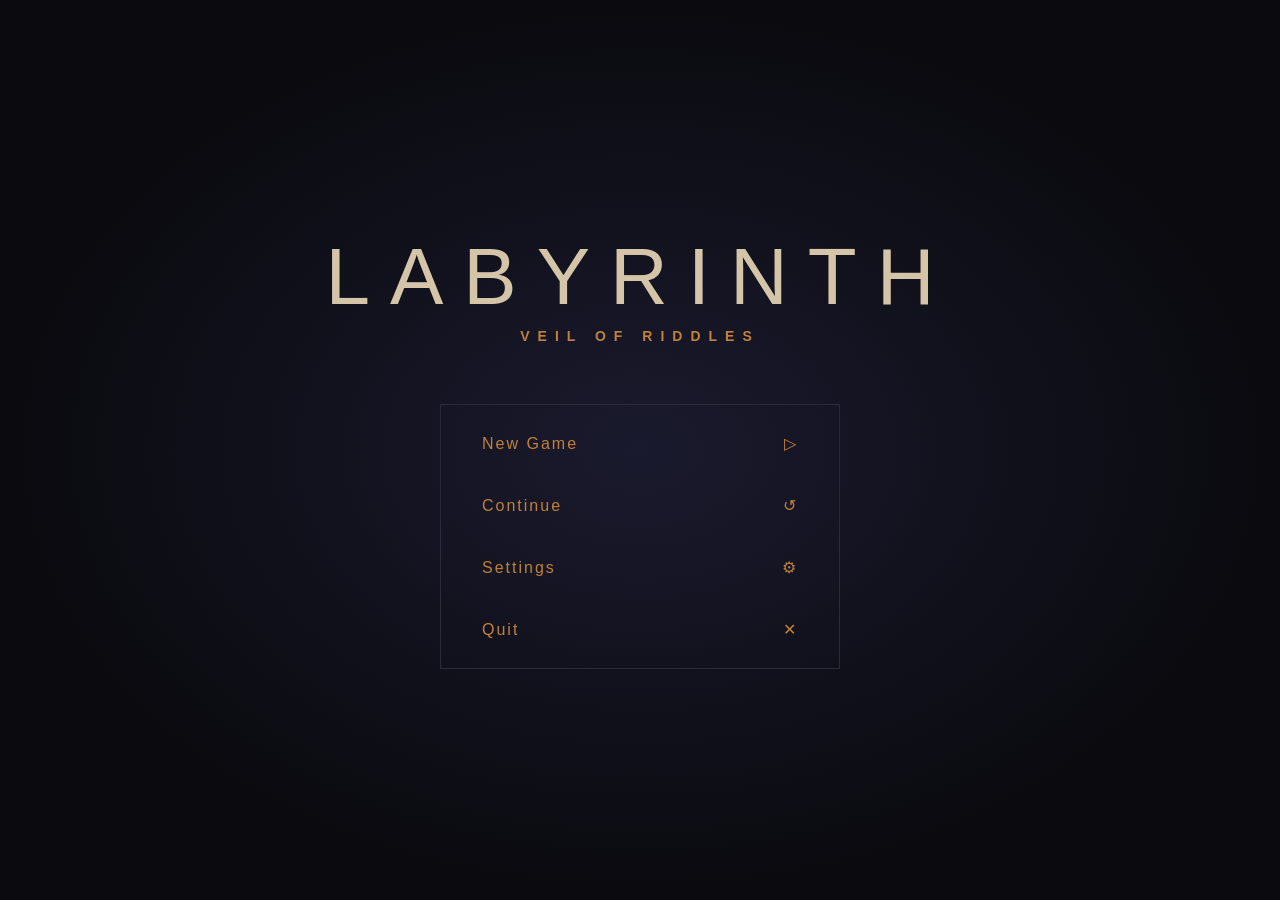
==== Game/index.html @ 77d6633f "Zmiana lokalizacji grafik" ====
<!DOCTYPE html>
<html lang="pl">
<head>
    <meta charset="UTF-8">
    <meta name="viewport" content="width=device-width, initial-scale=1.0">
    <title>Veil of Riddles</title>
    <link rel="stylesheet" href="style.css">
</head>
<body>
    <!-- ekran startowy -->
    <div id="start-screen">
        <h1>LABYRINTH</h1>
        <h2>VEIL OF RIDDLES</h2>
        <div class="menu">
            <div class="menu-item" id="btn-new">New Game <span>▷</span></div>
            <div class="menu-item" id="btn-continue">Continue <span>↺</span></div>
            <div class="menu-item" id="btn-settings">Settings <span>⚙</span></div>
            <div class="menu-item" id="btn-quit">Quit <span>✕</span></div>
        </div>
    </div>
    <!-- pulapka 1 -->
    <div id="riddle-overlay">
    <div id="riddle-box">
        <p id="riddle-question">Wybierz właściwy kolor:</p>
        <div id="riddle-buttons">
            <button class="riddle-btn" style="background:#e74c3c;" data-color="czerwony"></button>
            <button class="riddle-btn" style="background:gold;"    data-color="zloty"></button>
            <button class="riddle-btn" style="background:#9b59b6;" data-color="fioletowy"></button>
            <button class="riddle-btn" style="background:#1abc9c;" data-color="zielony"></button>
        </div>
    </div>
</div>

    <!-- gra -->
    <canvas id="canvas_gry" width="780" height="670"></canvas>
    <script src="JavaScript/sounds.js"></script>
    <script src="JavaScript/maze.js"></script>
    <script src="JavaScript/player.js"></script>
    <script src="JavaScript/render.js"></script>
    <script src="JavaScript/enemies.js"></script>
    <script src="JavaScript/app.js"></script>
</body>
</html>
---- Game/style.css ----
* { margin: 0; padding: 0; box-sizing: border-box; }

body {
    background: #0a0a0f;
    display: flex;
    align-items: center;
    justify-content: center;
    min-height: 100vh;
    font-family: 'Segoe UI', sans-serif;
}

/* ekran startowy */
#start-screen {
    position: fixed;
    top: 0; left: 0;
    width: 100%; height: 100%;
    background: radial-gradient(ellipse at center, #1a1a2e 0%, #0a0a0f 70%);
    display: flex;
    flex-direction: column;
    align-items: center;
    justify-content: center;
    z-index: 10;
}

/* tytuł */
#start-screen h1 {
    font-size: 80px;
    font-weight: 200;
    letter-spacing: 20px;
    color: #d4c5a9;
    margin-bottom: 5px;
}

/* podtytuł */
#start-screen h2 {
    font-size: 14px;
    letter-spacing: 8px;
    color: #c0813a;
    margin-bottom: 60px;
}

/* ramka menu */
.menu {
    display: flex;
    flex-direction: column;
    gap: 5px;
    width: 400px;
    border: 1px solid #2a2a3a;
    padding: 10px;
}

/* jeden przycisk */
.menu-item {
    display: flex;
    justify-content: space-between;
    align-items: center;
    padding: 18px 30px;
    color: #c0813a;
    font-size: 16px;
    letter-spacing: 2px;
    cursor: pointer;
    border: 1px solid transparent;
    transition: all 0.2s;
}

/* hover na przycisku */
.menu-item:hover {
    border-color: #c0813a44;
    background: #c0813a11;
    color: #d4c5a9;
}

#canvas_gry {
    display: none;
    image-rendering: pixelated;
    image-rendering: crisp-edges;
}

/* nakładka ciemna na cały ekran */
#riddle-overlay {
    display: none;
    position: absolute;
    top: 0; left: 0;
    width: 100%; height: 100%;
    background: rgba(0,0,0,0.75);
    align-items: center;
    justify-content: center;
    z-index: 20;
}

/* pokazuje się przez dodanie klasy active */
#riddle-overlay.active {
    display: flex;
}

/* ramka zagadki */
#riddle-box {
    background: #1a1a2e;
    border: 1px solid #c0813a;
    padding: 40px;
    text-align: center;
}

/* tekst pytania */
#riddle-question {
    color: #d4c5a9;
    font-size: 18px;
    letter-spacing: 2px;
    margin-bottom: 30px;
}

/* rząd przycisków */
#riddle-buttons {
    display: flex;
    gap: 20px;
    justify-content: center;
}

/* pojedynczy przycisk-kolor */
.riddle-btn {
    width: 70px;
    height: 70px;
    border: 2px solid transparent;
    cursor: pointer;
    transition: transform 0.15s, border-color 0.15s;
}

/* hover podświetla obramowanie */
.riddle-btn:hover {
    transform: scale(1.1);
    border-color: #d4c5a9;
}
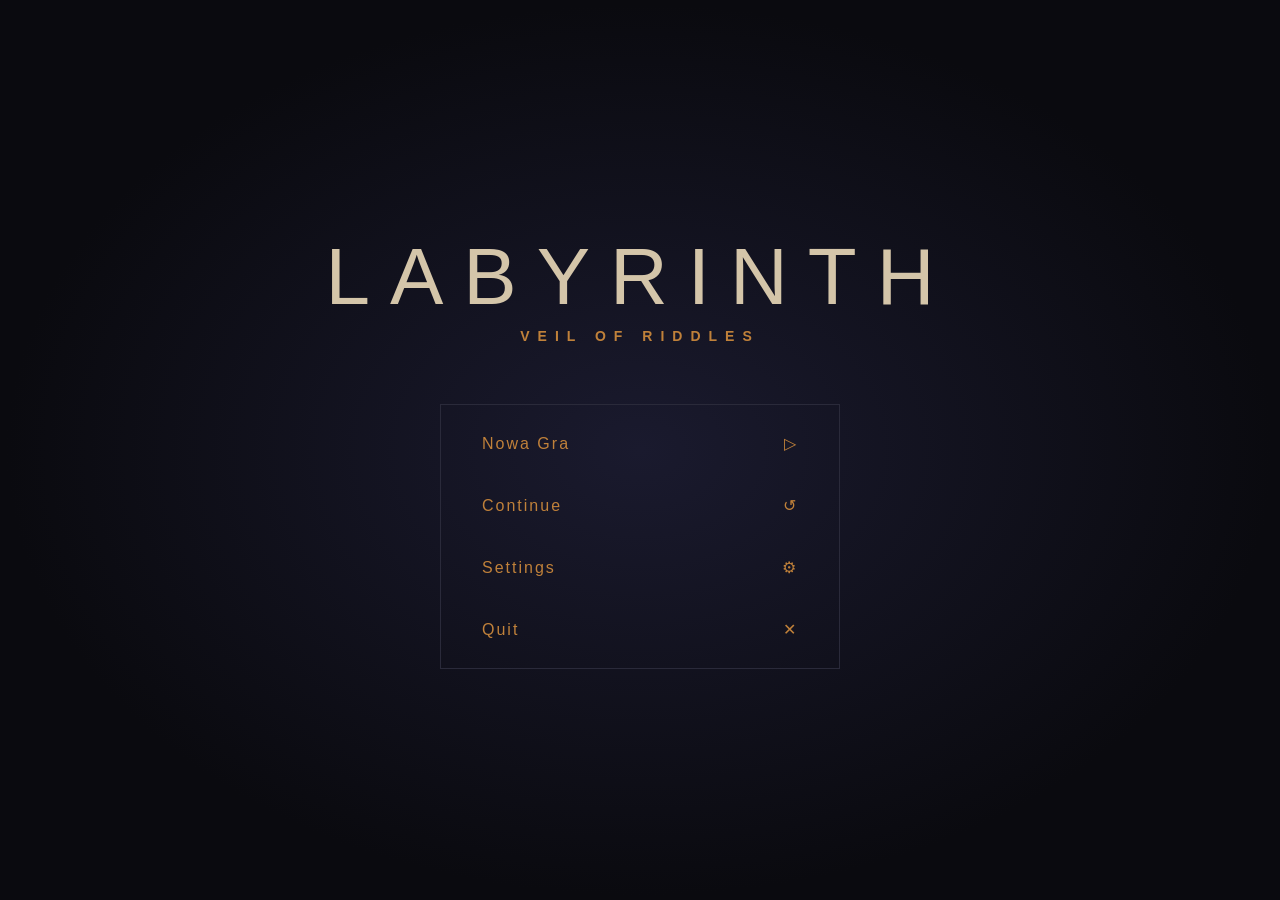
==== commit b54f4d0b: "Doddanie gui wyboru poziomow" ====
--- a/Game/index.html
+++ b/Game/index.html
@@ -12,22 +12,68 @@
         <h1>LABYRINTH</h1>
         <h2>VEIL OF RIDDLES</h2>
         <div class="menu">
-            <div class="menu-item" id="btn-new">New Game <span>▷</span></div>
+            <div class="menu-item" id="btn-new">Nowa Gra <span>▷</span></div>
             <div class="menu-item" id="btn-continue">Continue <span>↺</span></div>
             <div class="menu-item" id="btn-settings">Settings <span>⚙</span></div>
             <div class="menu-item" id="btn-quit">Quit <span>✕</span></div>
         </div>
     </div>
+    <div id="settings-screen" style="display: none;">
+        <h1>Settings</h1>
+        <div class="menu">
+            <div class="menu-item" id="btn-mute">Dźwięk: WŁ <span>🔊</span></div>
+        <div class="menu-item" id="btn-lang">Język: PL <span>🌐</span></div>
+        <div class="menu-item" id="btn-back">Powrót <span>↩</span></div>
+        </div>
+    </div>
+    <!-- ekran wyboru poziomu -->
+    <div id="level-select-screen" style="display: none;">
+        <div class="level-select-header">
+            <h1>WYBIERZ POZIOM</h1>
+            <h2>VEIL OF RIDDLES</h2>
+        </div>
+        <div class="level-cards">
+            <div class="level-card unlocked" data-level="1">
+                <div class="level-label">POZIOM 1</div>
+                <div class="level-icon">𓂀</div>
+                <div class="level-name">Podziemia<br>Faraona</div>
+                <div class="level-desc">Tu zaczyna się strach</div>
+            </div>
+            <div class="level-card locked" data-level="2">
+                <div class="level-lock">🔒</div>
+                <div class="level-label">POZIOM 2</div>
+                <div class="level-icon">𓆏</div>
+                <div class="level-name">Komory<br>Zapomnianych</div>
+                <div class="level-desc">Lawa nie czeka</div>
+                <div class="level-req">Ukończ poziom 1</div>
+            </div>
+            <div class="level-card locked" data-level="3">
+                <div class="level-lock">🔒</div>
+                <div class="level-label">POZIOM 3</div>
+                <div class="level-icon">𓋹</div>
+                <div class="level-name">Krypta<br>Wiecznego Snu</div>
+                <div class="level-desc">Mgła pochłania wszystko</div>
+                <div class="level-req">Ukończ poziom 2</div>
+            </div>
+            <div class="level-card locked" data-level="4">
+                <div class="level-lock">🔒</div>
+                <div class="level-label">POZIOM 4</div>
+                <div class="level-icon">𓁹</div>
+                <div class="level-name">Sanktuarium<br>Boga Ra</div>
+                <div class="level-desc">Ostateczna próba</div>
+                <div class="level-req">Ukończ poziom 3</div>
+            </div>
+        </div>
+        <div class="level-select-footer">
+            <div class="menu-item" id="btn-level-back">↩ POWRÓT DO MENU</div>
+        </div>
+    </div>
+
     <!-- pulapka 1 -->
     <div id="riddle-overlay">
     <div id="riddle-box">
-        <p id="riddle-question">Wybierz właściwy kolor:</p>
-        <div id="riddle-buttons">
-            <button class="riddle-btn" style="background:#e74c3c;" data-color="czerwony"></button>
-            <button class="riddle-btn" style="background:gold;"    data-color="zloty"></button>
-            <button class="riddle-btn" style="background:#9b59b6;" data-color="fioletowy"></button>
-            <button class="riddle-btn" style="background:#1abc9c;" data-color="zielony"></button>
-        </div>
+        <p id="riddle-question"></p>
+        <div id="riddle-buttons"></div>
     </div>
 </div>
 
--- a/Game/style.css
+++ b/Game/style.css
@@ -130,3 +130,44 @@
     transform: scale(1.1);
     border-color: #d4c5a9;
 }
+
+/* przycisk tekstowy — inne tło niż ramka zagadki */
+.riddle-btn-text {
+    width: auto;
+    height: auto;
+    min-width: 130px;
+    padding: 14px 20px;
+    background: #0d0d1a;
+    color: #c0813a;
+    font-size: 15px;
+    font-family: 'Segoe UI', sans-serif;
+    letter-spacing: 1px;
+    border: 1px solid #c0813a44;
+    cursor: pointer;
+    transition: transform 0.15s, background 0.15s, border-color 0.15s;
+}
+
+.riddle-btn-text:hover {
+    transform: scale(1.05);
+    background: #c0813a18;
+    border-color: #c0813a;
+    color: #d4c5a9;
+}
+#settings-screen {
+    position: fixed;
+    top: 0; left: 0;
+    width: 100%; height: 100%;
+    background: radial-gradient(ellipse at center, #1a1a2e 0%, #0a0a0f 70%);
+    display: flex;
+    flex-direction: column;
+    align-items: center;
+    justify-content: center;
+    z-index: 10;
+}
+#settings-screen h1 {
+    font-size: 80px;
+    font-weight: 200;
+    letter-spacing: 20px;
+    color: #d4c5a9;
+    margin-bottom: 60px;
+}
